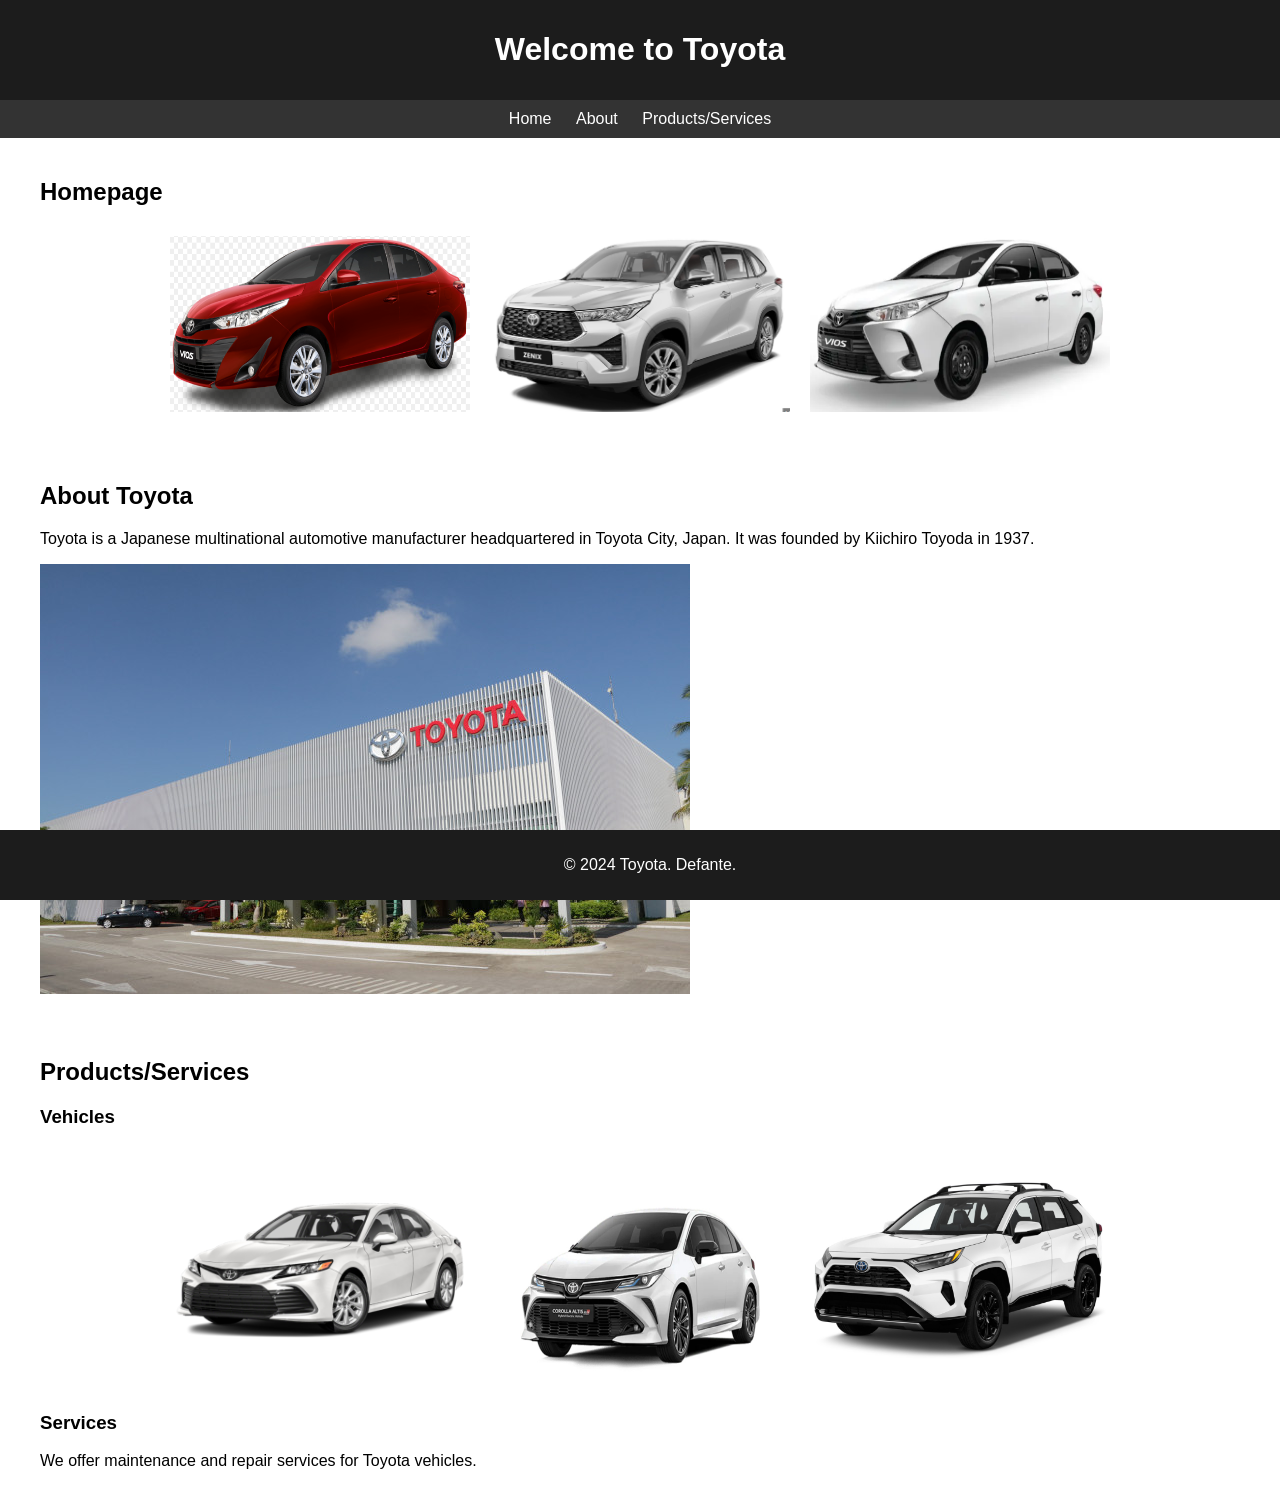
==== index.html @ 4cb966f6 "Add files via upload" ====
<!DOCTYPE html>
<html lang="en">
<head>
  <meta charset="UTF-8">
  <meta name="viewport" content="width=device-width, initial-scale=1.0">
  <title>Toyota</title>
  <style>
    body {
      font-family: Arial, sans-serif;
      margin: 0;
      padding: 0;
    }
    header {
      background-color: #1c1c1c;
      color: #fff;
      padding: 10px;
      text-align: center;
    }
    nav {
      background-color: #333;
      text-align: center;
      padding: 10px;
    }
    nav a {
      color: #fff;
      text-decoration: none;
      margin: 0 10px;
    }
    section {
      padding: 20px;
    }
    footer {
      background-color: #1c1c1c;
      color: #fff;
      text-align: center;
      padding: 10px;
      position: fixed;
      bottom: 0;
      width: 100%;
    }
    .container {
      max-width: 1200px;
      margin: 0 auto;
      padding: 0 20px;
    }
    .image-gallery {
      display: flex;
      flex-wrap: wrap;
      justify-content: center;
      margin-top: 20px;
    }
    .image-gallery img {
      width: 300px;
      margin: 10px;
    }
  </style>
</head>
<body>
  <header>
    <h1>Welcome to Toyota</h1>
  </header>
  <nav>
    <a href="#home">Home</a>
    <a href="#about">About</a>
    <a href="#products">Products/Services</a>
  </nav>
  <section id="home">
    <div class="container">
      <h2>Homepage</h2>
      <div class="image-gallery">
        <img src="toyota1.png" alt="Toyota Car 1">
        <img src="toyota2.png" alt="Toyota Car 2">
        <img src="toyota3.png" alt="Toyota Car 3">
      </div>
    </div>
  </section>
  <section id="about">
    <div class="container">
      <h2>About Toyota</h2>
      <p>Toyota is a Japanese multinational automotive manufacturer headquartered in Toyota City, Japan. It was founded by Kiichiro Toyoda in 1937.</p>
      <img src="factory.jpg" alt="Toyota Factory">
    </div>
  </section>
  <section id="products">
    <div class="container">
      <h2>Products/Services</h2>
      <h3>Vehicles</h3>
      <div class="image-gallery">
        <img src="toyota camry.png" alt="Toyota Camry">
        <img src="toyota corolla.jpg" alt="Toyota Corolla">
        <img src="toyota rav4.jpg" alt="Toyota RAV4">
      </div>
      <div>
      <h3>Services</h3>
      <p>We offer maintenance and repair services for Toyota vehicles.</p>
    </div>
  </section>
  <footer>
    <p>&copy; 2024 Toyota. Defante.</p>
  </footer>
</body>
</html>
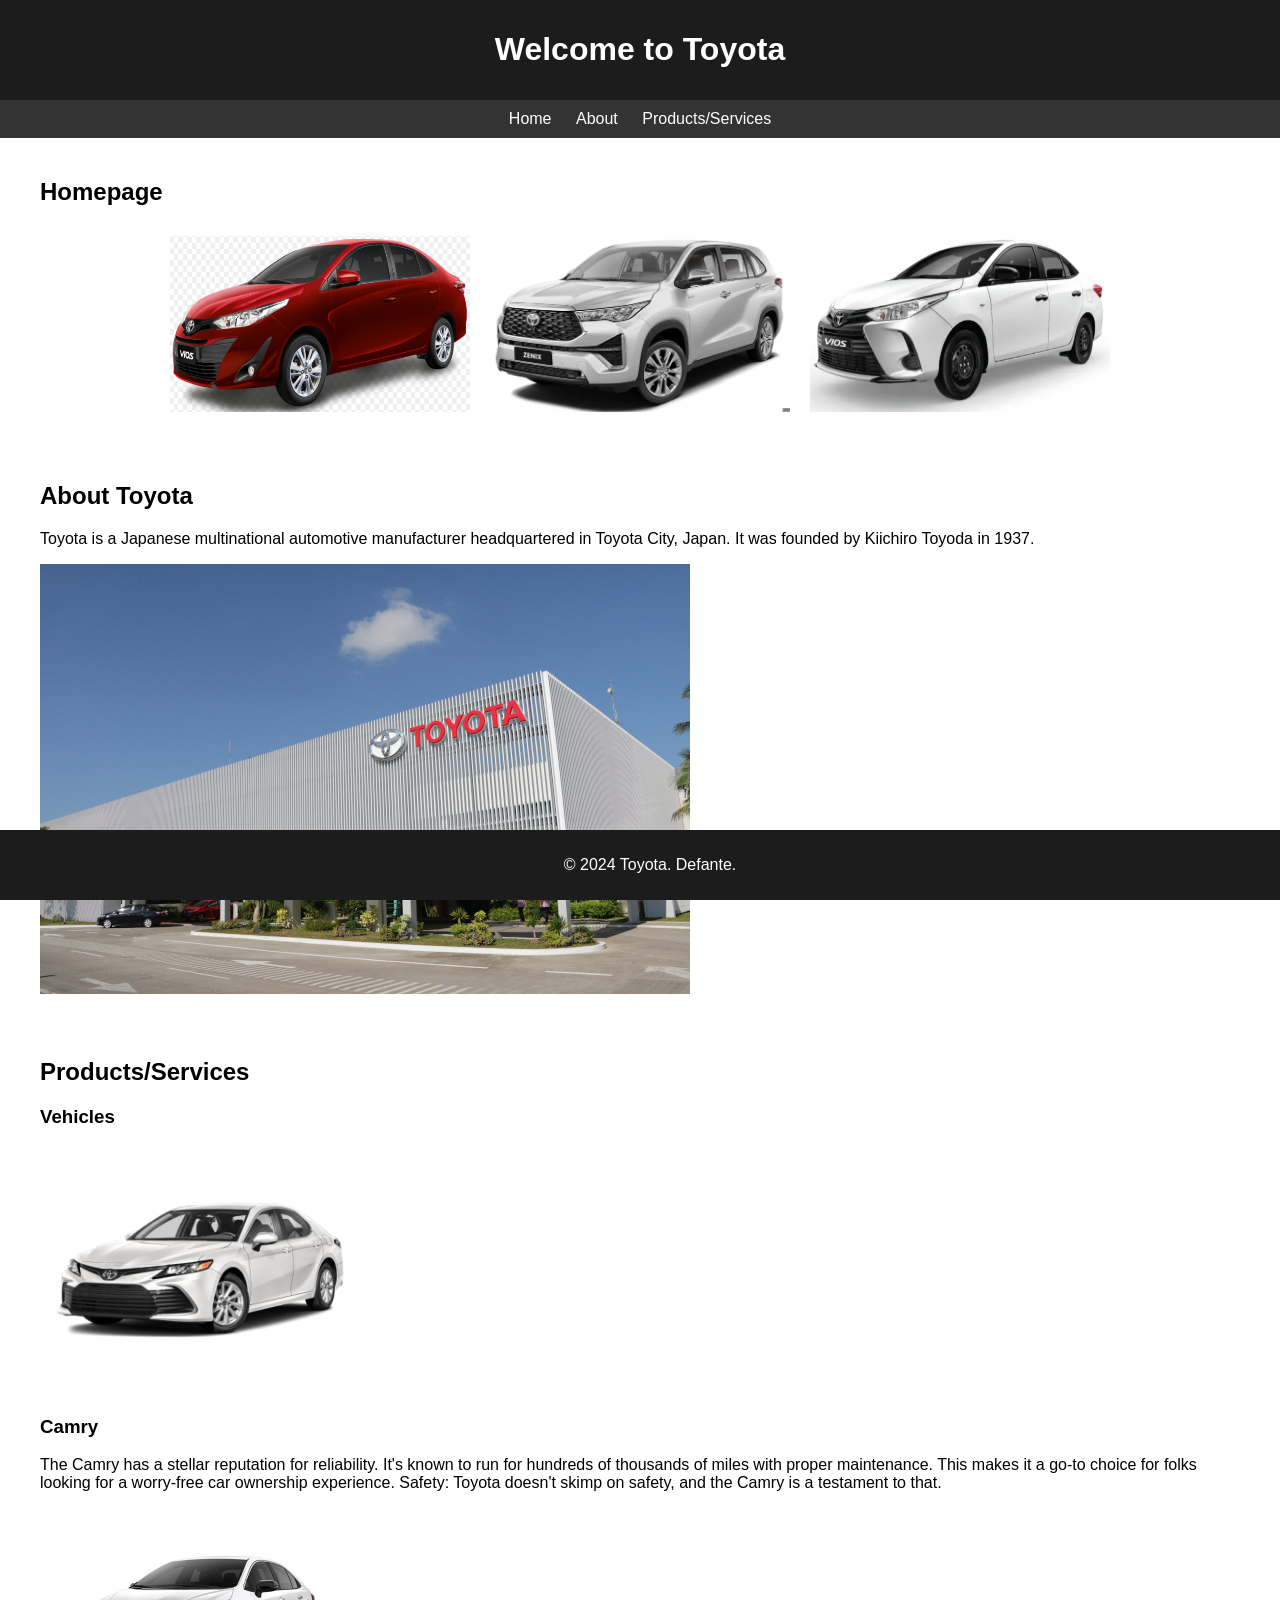
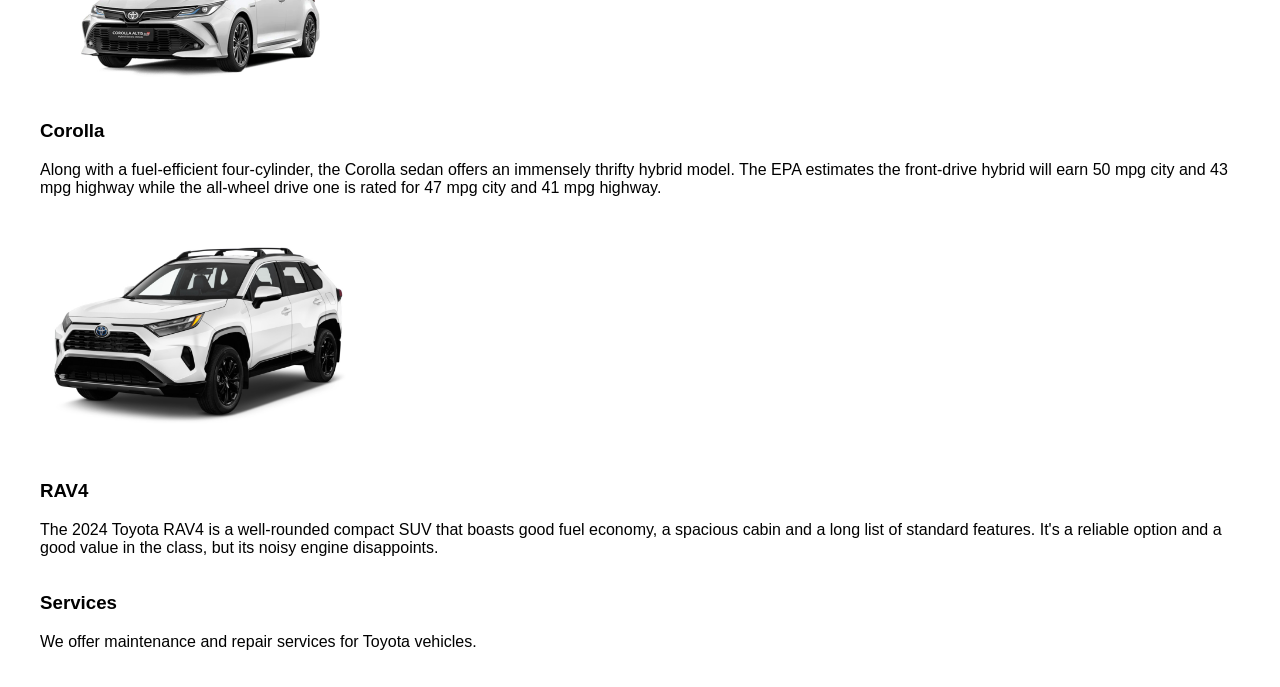
==== commit d6f6ec30: "Update index.html" ====
--- a/index.html
+++ b/index.html
@@ -86,9 +86,21 @@
       <h2>Products/Services</h2>
       <h3>Vehicles</h3>
       <div class="image-gallery">
-        <img src="toyota camry.png" alt="Toyota Camry">
-        <img src="toyota corolla.jpg" alt="Toyota Corolla">
-        <img src="toyota rav4.jpg" alt="Toyota RAV4">
+        <div class="product">
+            <img src="toyota camry.png" alt="Camry">
+            <h3>Camry</h3>
+            <p>The Camry has a stellar reputation for reliability. It's known to run for hundreds of thousands of miles with proper maintenance. This makes it a go-to choice for folks looking for a worry-free car ownership experience. Safety: Toyota doesn't skimp on safety, and the Camry is a testament to that.</p>
+        </div>
+        <div class="product">
+            <img src="toyota corolla.jpg" alt="Corolla">
+            <h3>Corolla</h3>
+            <p>Along with a fuel-efficient four-cylinder, the Corolla sedan offers an immensely thrifty hybrid model. The EPA estimates the front-drive hybrid will earn 50 mpg city and 43 mpg highway while the all-wheel drive one is rated for 47 mpg city and 41 mpg highway.</p>
+        </div>
+        <div class="product">
+            <img src="toyota rav4.jpg" alt="RAV4">
+            <h3>RAV4</h3>
+            <p>The 2024 Toyota RAV4 is a well-rounded compact SUV that boasts good fuel economy, a spacious cabin and a long list of standard features. It's a reliable option and a good value in the class, but its noisy engine disappoints.</p>
+        </div>
       </div>
       <div>
       <h3>Services</h3>
@@ -99,4 +111,4 @@
     <p>&copy; 2024 Toyota. Defante.</p>
   </footer>
 </body>
-</html>+</html>
